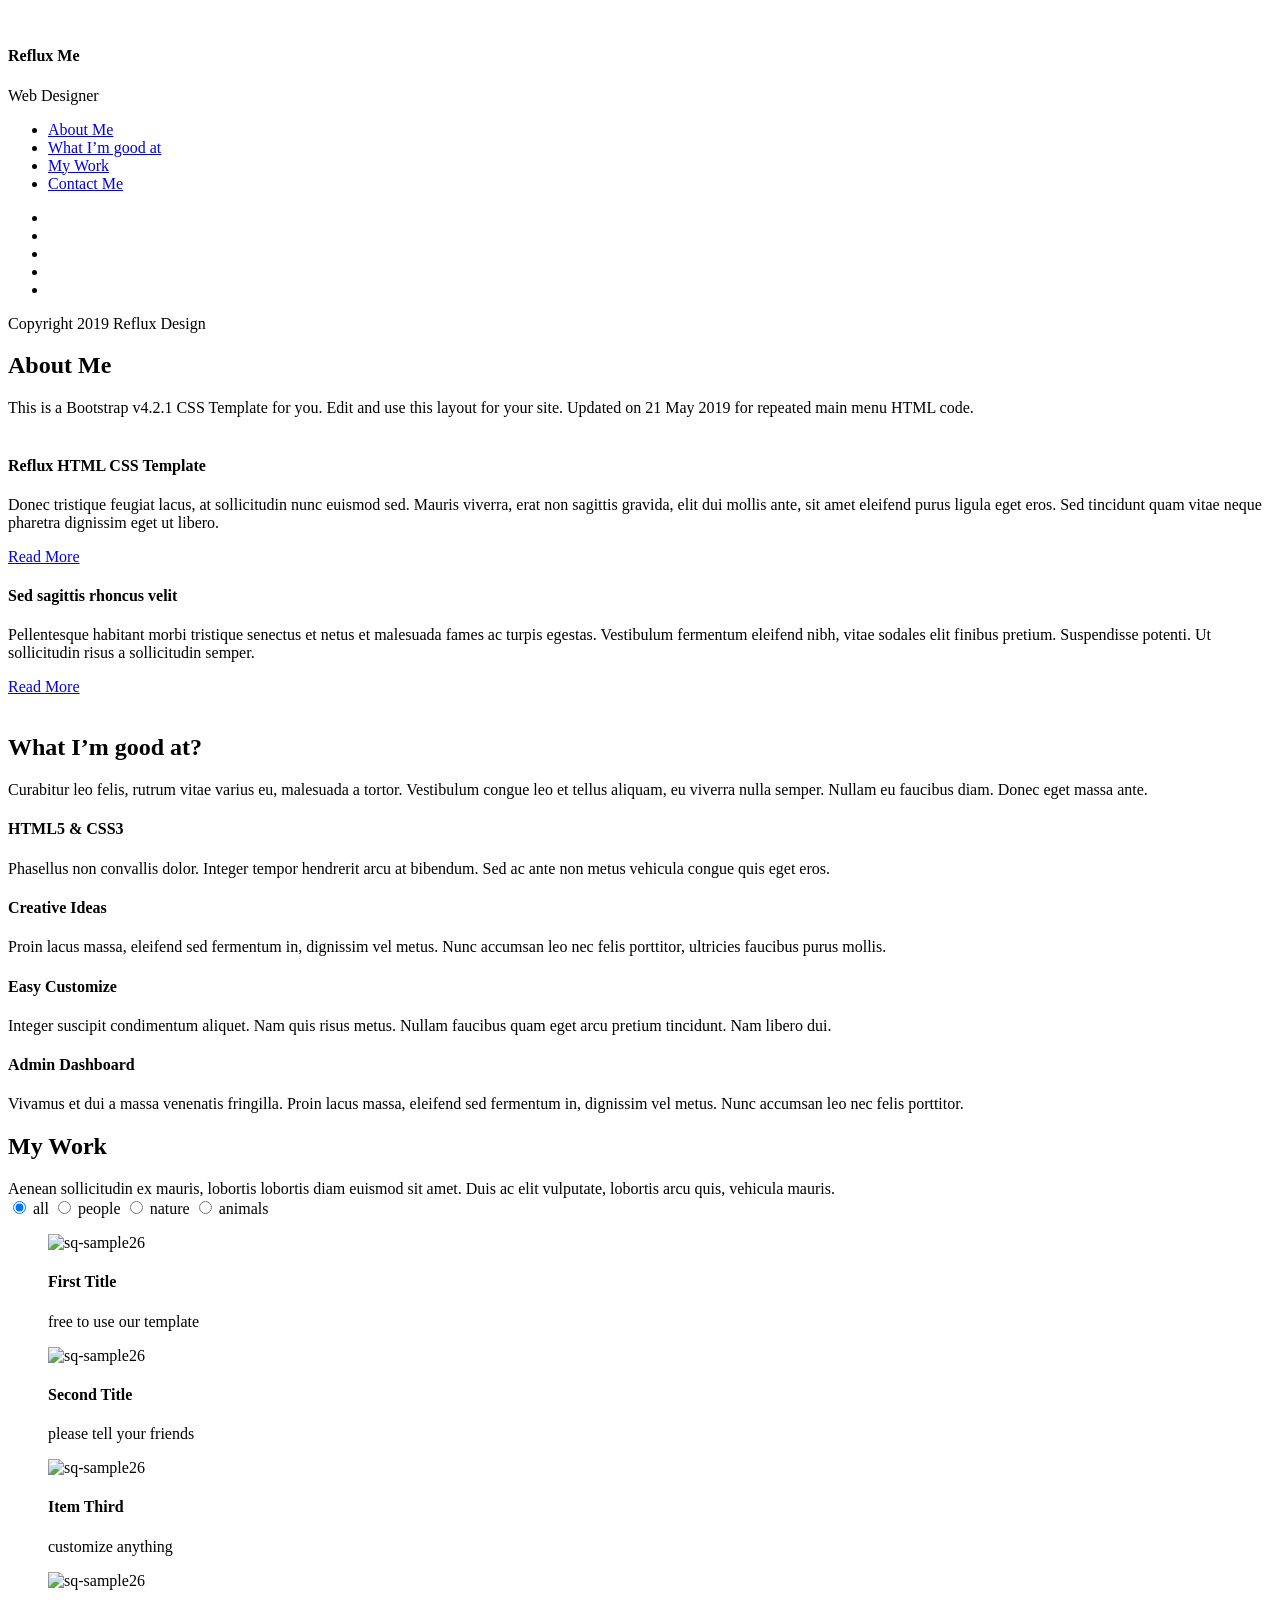
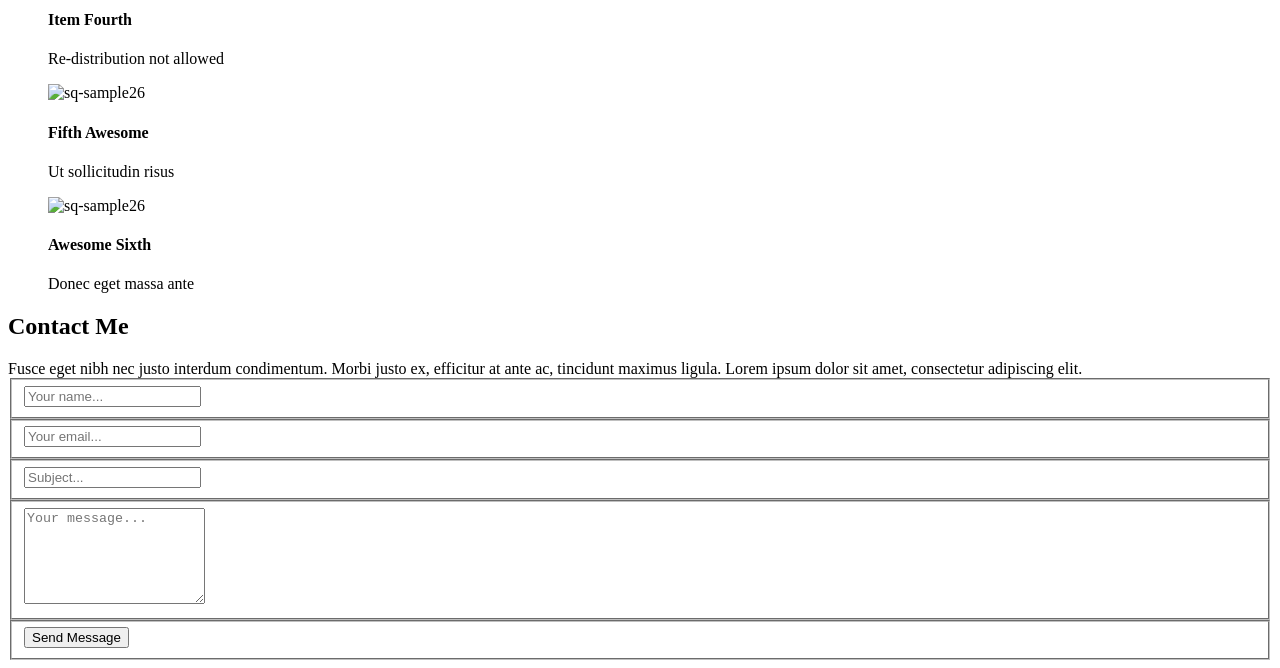
==== index.html @ e4a36dbe "Add files via upload" ====
<!DOCTYPE html>
<html lang="en">
  <head>
    <meta charset="utf-8" />
    <meta
      name="viewport"
      content="width=device-width, initial-scale=1, shrink-to-fit=no"
    />
    <meta name="description" content="" />
    <meta name="author" content="" />
    <link
      href="https://fonts.googleapis.com/css?family=Lato:100,300,400,700,900"
      rel="stylesheet"
    />

    <title>Reflux HTML CSS Template</title>
<!--
Reflux Template
https://templatemo.com/tm-531-reflux
-->
    <!-- Bootstrap core CSS -->
    <link href="vendor/bootstrap/css/bootstrap.min.css" rel="stylesheet" />

    <!-- Additional CSS Files -->
    <link rel="stylesheet" href="assets/css/fontawesome.css" />
    <link rel="stylesheet" href="assets/css/templatemo-style.css" />
    <link rel="stylesheet" href="assets/css/owl.css" />
    <link rel="stylesheet" href="assets/css/lightbox.css" />
  </head>

  <body>
    <div id="page-wraper">
      <!-- Sidebar Menu -->
      <div class="responsive-nav">
        <i class="fa fa-bars" id="menu-toggle"></i>
        <div id="menu" class="menu">
          <i class="fa fa-times" id="menu-close"></i>
          <div class="container">
            <div class="image">
              <a href="#"><img src="assets/images/author-image.jpg" alt="" /></a>
            </div>
            <div class="author-content">
              <h4>Reflux Me</h4>
              <span>Web Designer</span>
            </div>
            <nav class="main-nav" role="navigation">
              <ul class="main-menu">
                <li><a href="#section1">About Me</a></li>
                <li><a href="#section2">What I’m good at</a></li>
                <li><a href="#section3">My Work</a></li>
                <li><a href="#section4">Contact Me</a></li>
              </ul>
            </nav>
            <div class="social-network">
              <ul class="soial-icons">
                <li>
                  <a href="https://fb.com/templatemo"
                    ><i class="fa fa-facebook"></i
                  ></a>
                </li>
                <li>
                  <a href="#"><i class="fa fa-twitter"></i></a>
                </li>
                <li>
                  <a href="#"><i class="fa fa-linkedin"></i></a>
                </li>
                <li>
                  <a href="#"><i class="fa fa-dribbble"></i></a>
                </li>
                <li>
                  <a href="#"><i class="fa fa-rss"></i></a>
                </li>
              </ul>
            </div>
            <div class="copyright-text">
              <p>Copyright 2019 Reflux Design</p>
            </div>
          </div>
        </div>
      </div>

      <section class="section about-me" data-section="section1">
        <div class="container">
          <div class="section-heading">
            <h2>About Me</h2>
            <div class="line-dec"></div>
            <span
              >This is a Bootstrap v4.2.1 CSS Template for you. Edit and use
              this layout for your site. Updated on 21 May 2019 for repeated main menu HTML code.</span
            >
          </div>
          <div class="left-image-post">
            <div class="row">
              <div class="col-md-6">
                <div class="left-image">
                  <img src="assets/images/left-image.jpg" alt="" />
                </div>
              </div>
              <div class="col-md-6">
                <div class="right-text">
                  <h4>Reflux HTML CSS Template</h4>
                  <p>
                    Donec tristique feugiat lacus, at sollicitudin nunc euismod
                    sed. Mauris viverra, erat non sagittis gravida, elit dui
                    mollis ante, sit amet eleifend purus ligula eget eros. Sed
                    tincidunt quam vitae neque pharetra dignissim eget ut
                    libero.
                  </p>
                  <div class="white-button">
                    <a href="#">Read More</a>
                  </div>
                </div>
              </div>
            </div>
          </div>
          <div class="right-image-post">
            <div class="row">
              <div class="col-md-6">
                <div class="left-text">
                  <h4>Sed sagittis rhoncus velit</h4>
                  <p>
                    Pellentesque habitant morbi tristique senectus et netus et
                    malesuada fames ac turpis egestas. Vestibulum fermentum
                    eleifend nibh, vitae sodales elit finibus pretium.
                    Suspendisse potenti. Ut sollicitudin risus a sollicitudin
                    semper.
                  </p>
                  <div class="white-button">
                    <a href="#">Read More</a>
                  </div>
                </div>
              </div>
              <div class="col-md-6">
                <div class="right-image">
                  <img src="assets/images/right-image.jpg" alt="" />
                </div>
              </div>
            </div>
          </div>
        </div>
      </section>

      <section class="section my-services" data-section="section2">
        <div class="container">
          <div class="section-heading">
            <h2>What I’m good at?</h2>
            <div class="line-dec"></div>
            <span
              >Curabitur leo felis, rutrum vitae varius eu, malesuada a tortor.
              Vestibulum congue leo et tellus aliquam, eu viverra nulla semper.
              Nullam eu faucibus diam. Donec eget massa ante.</span
            >
          </div>
          <div class="row">
            <div class="col-md-6">
              <div class="service-item">
                <div class="first-service-icon service-icon"></div>
                <h4>HTML5 &amp; CSS3</h4>
                <p>
                  Phasellus non convallis dolor. Integer tempor hendrerit arcu
                  at bibendum. Sed ac ante non metus vehicula congue quis eget
                  eros.
                </p>
              </div>
            </div>
            <div class="col-md-6">
              <div class="service-item">
                <div class="second-service-icon service-icon"></div>
                <h4>Creative Ideas</h4>
                <p>
                  Proin lacus massa, eleifend sed fermentum in, dignissim vel
                  metus. Nunc accumsan leo nec felis porttitor, ultricies
                  faucibus purus mollis.
                </p>
              </div>
            </div>
            <div class="col-md-6">
              <div class="service-item">
                <div class="third-service-icon service-icon"></div>
                <h4>Easy Customize</h4>
                <p>
                  Integer suscipit condimentum aliquet. Nam quis risus metus.
                  Nullam faucibus quam eget arcu pretium tincidunt. Nam libero
                  dui.
                </p>
              </div>
            </div>
            <div class="col-md-6">
              <div class="service-item">
                <div class="fourth-service-icon service-icon"></div>
                <h4>Admin Dashboard</h4>
                <p>
                  Vivamus et dui a massa venenatis fringilla. Proin lacus massa,
                  eleifend sed fermentum in, dignissim vel metus. Nunc accumsan
                  leo nec felis porttitor.
                </p>
              </div>
            </div>
          </div>
        </div>
      </section>

      <section class="section my-work" data-section="section3">
        <div class="container">
          <div class="section-heading">
            <h2>My Work</h2>
            <div class="line-dec"></div>
            <span
              >Aenean sollicitudin ex mauris, lobortis lobortis diam euismod sit
              amet. Duis ac elit vulputate, lobortis arcu quis, vehicula
              mauris.</span
            >
          </div>
          <div class="row">
            <div class="isotope-wrapper">
              <form class="isotope-toolbar">
                <label
                  ><input
                    type="radio"
                    data-type="*"
                    checked=""
                    name="isotope-filter"
                  />
                  <span>all</span></label
                >
                <label
                  ><input
                    type="radio"
                    data-type="people"
                    name="isotope-filter"
                  />
                  <span>people</span></label
                >
                <label
                  ><input
                    type="radio"
                    data-type="nature"
                    name="isotope-filter"
                  />
                  <span>nature</span></label
                >
                <label
                  ><input
                    type="radio"
                    data-type="animals"
                    name="isotope-filter"
                  />
                  <span>animals</span></label
                >
              </form>
              <div class="isotope-box">
                <div class="isotope-item" data-type="nature">
                  <figure class="snip1321">
                    <img
                      src="assets/images/portfolio-01.jpg"
                      alt="sq-sample26"
                    />
                    <figcaption>
                      <a
                        href="assets/images/portfolio-01.jpg"
                        data-lightbox="image-1"
                        data-title="Caption"
                        ><i class="fa fa-search"></i
                      ></a>
                      <h4>First Title</h4>
                      <span>free to use our template</span>
                    </figcaption>
                  </figure>
                </div>

                <div class="isotope-item" data-type="people">
                  <figure class="snip1321">
                    <img
                      src="assets/images/portfolio-02.jpg"
                      alt="sq-sample26"
                    />
                    <figcaption>
                      <a
                        href="assets/images/portfolio-02.jpg"
                        data-lightbox="image-1"
                        data-title="Caption"
                        ><i class="fa fa-search"></i
                      ></a>
                      <h4>Second Title</h4>
                      <span>please tell your friends</span>
                    </figcaption>
                  </figure>
                </div>

                <div class="isotope-item" data-type="animals">
                  <figure class="snip1321">
                    <img
                      src="assets/images/portfolio-03.jpg"
                      alt="sq-sample26"
                    />
                    <figcaption>
                      <a
                        href="assets/images/portfolio-03.jpg"
                        data-lightbox="image-1"
                        data-title="Caption"
                        ><i class="fa fa-search"></i
                      ></a>
                      <h4>Item Third</h4>
                      <span>customize anything</span>
                    </figcaption>
                  </figure>
                </div>

                <div class="isotope-item" data-type="people">
                  <figure class="snip1321">
                    <img
                      src="assets/images/portfolio-04.jpg"
                      alt="sq-sample26"
                    />
                    <figcaption>
                      <a
                        href="assets/images/portfolio-04.jpg"
                        data-lightbox="image-1"
                        data-title="Caption"
                        ><i class="fa fa-search"></i
                      ></a>
                      <h4>Item Fourth</h4>
                      <span>Re-distribution not allowed</span>
                    </figcaption>
                  </figure>
                </div>

                <div class="isotope-item" data-type="nature">
                  <figure class="snip1321">
                    <img
                      src="assets/images/portfolio-05.jpg"
                      alt="sq-sample26"
                    />
                    <figcaption>
                      <a
                        href="assets/images/portfolio-05.jpg"
                        data-lightbox="image-1"
                        data-title="Caption"
                        ><i class="fa fa-search"></i
                      ></a>
                      <h4>Fifth Awesome</h4>
                      <span>Ut sollicitudin risus</span>
                    </figcaption>
                  </figure>
                </div>

                <div class="isotope-item" data-type="animals">
                  <figure class="snip1321">
                    <img
                      src="assets/images/portfolio-06.jpg"
                      alt="sq-sample26"
                    />
                    <figcaption>
                      <a
                        href="assets/images/portfolio-06.jpg"
                        data-lightbox="image-1"
                        data-title="Caption"
                        ><i class="fa fa-search"></i
                      ></a>
                      <h4>Awesome Sixth</h4>
                      <span>Donec eget massa ante</span>
                    </figcaption>
                  </figure>
                </div>
              </div>
            </div>
          </div>
        </div>
      </section>

      <section class="section contact-me" data-section="section4">
        <div class="container">
          <div class="section-heading">
            <h2>Contact Me</h2>
            <div class="line-dec"></div>
            <span
              >Fusce eget nibh nec justo interdum condimentum. Morbi justo ex,
              efficitur at ante ac, tincidunt maximus ligula. Lorem ipsum dolor
              sit amet, consectetur adipiscing elit.</span
            >
          </div>
          <div class="row">
            <div class="right-content">
              <div class="container">
                <form id="contact" action="" method="post">
                  <div class="row">
                    <div class="col-md-6">
                      <fieldset>
                        <input
                          name="name"
                          type="text"
                          class="form-control"
                          id="name"
                          placeholder="Your name..."
                          required=""
                        />
                      </fieldset>
                    </div>
                    <div class="col-md-6">
                      <fieldset>
                        <input
                          name="email"
                          type="text"
                          class="form-control"
                          id="email"
                          placeholder="Your email..."
                          required=""
                        />
                      </fieldset>
                    </div>
                    <div class="col-md-12">
                      <fieldset>
                        <input
                          name="subject"
                          type="text"
                          class="form-control"
                          id="subject"
                          placeholder="Subject..."
                          required=""
                        />
                      </fieldset>
                    </div>
                    <div class="col-md-12">
                      <fieldset>
                        <textarea
                          name="message"
                          rows="6"
                          class="form-control"
                          id="message"
                          placeholder="Your message..."
                          required=""
                        ></textarea>
                      </fieldset>
                    </div>
                    <div class="col-md-12">
                      <fieldset>
                        <button type="submit" id="form-submit" class="button">
                          Send Message
                        </button>
                      </fieldset>
                    </div>
                  </div>
                </form>
              </div>
            </div>
          </div>
        </div>
      </section>
    </div>

    <!-- Scripts -->
    <!-- Bootstrap core JavaScript -->
    <script src="vendor/jquery/jquery.min.js"></script>
    <script src="vendor/bootstrap/js/bootstrap.bundle.min.js"></script>

    <script src="assets/js/isotope.min.js"></script>
    <script src="assets/js/owl-carousel.js"></script>
    <script src="assets/js/lightbox.js"></script>
    <script src="assets/js/custom.js"></script>
    <script>
      //according to loftblog tut
      $(".main-menu li:first").addClass("active");

      var showSection = function showSection(section, isAnimate) {
        var direction = section.replace(/#/, ""),
          reqSection = $(".section").filter(
            '[data-section="' + direction + '"]'
          ),
          reqSectionPos = reqSection.offset().top - 0;

        if (isAnimate) {
          $("body, html").animate(
            {
              scrollTop: reqSectionPos
            },
            800
          );
        } else {
          $("body, html").scrollTop(reqSectionPos);
        }
      };

      var checkSection = function checkSection() {
        $(".section").each(function() {
          var $this = $(this),
            topEdge = $this.offset().top - 80,
            bottomEdge = topEdge + $this.height(),
            wScroll = $(window).scrollTop();
          if (topEdge < wScroll && bottomEdge > wScroll) {
            var currentId = $this.data("section"),
              reqLink = $("a").filter("[href*=\\#" + currentId + "]");
            reqLink
              .closest("li")
              .addClass("active")
              .siblings()
              .removeClass("active");
          }
        });
      };

      $(".main-menu").on("click", "a", function(e) {
        e.preventDefault();
        showSection($(this).attr("href"), true);
      });

      $(window).scroll(function() {
        checkSection();
      });
    </script>
  </body>
</html>
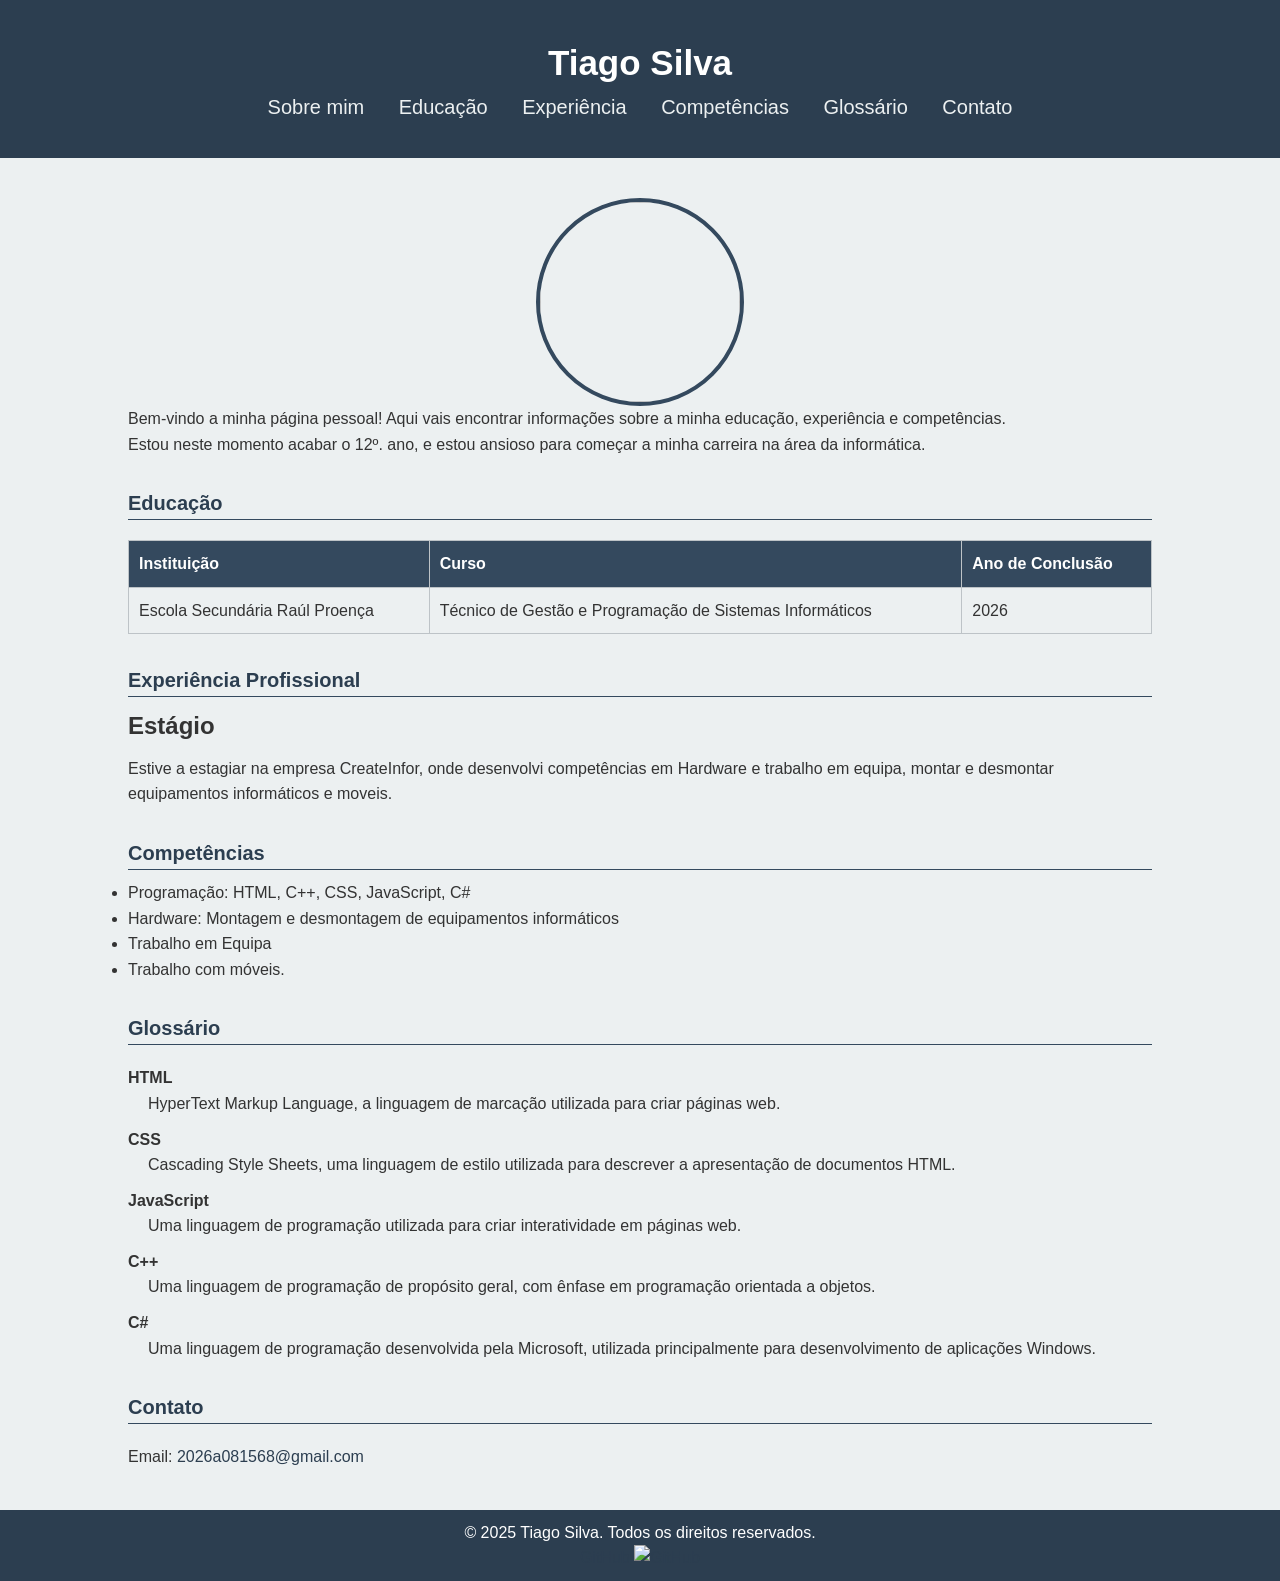
==== commit 8bebbe76: "Currículo vitae" ====
--- a/index.html
+++ b/index.html
@@ -1,511 +1,103 @@
 <!DOCTYPE html>
 <html lang="en">
-  <head>
-    <meta charset="utf-8" />
-    <meta
-      name="viewport"
-      content="width=device-width, initial-scale=1, shrink-to-fit=no"
-    />
-    <meta name="description" content="" />
-    <meta name="author" content="" />
-    <link
-      href="https://fonts.googleapis.com/css?family=Lato:100,300,400,700,900"
-      rel="stylesheet"
-    />
 
-    <title>Reflux HTML CSS Template</title>
-<!--
-Reflux Template
-https://templatemo.com/tm-531-reflux
--->
-    <!-- Bootstrap core CSS -->
-    <link href="vendor/bootstrap/css/bootstrap.min.css" rel="stylesheet" />
+<head>
+    <meta charset="UTF-8">
+    <meta name="viewport" content="width=, initial-scale=1.0">
+    <link rel="stylesheet" href="css/style.css">
+    <title>Document</title>
+</head>
 
-    <!-- Additional CSS Files -->
-    <link rel="stylesheet" href="assets/css/fontawesome.css" />
-    <link rel="stylesheet" href="assets/css/templatemo-style.css" />
-    <link rel="stylesheet" href="assets/css/owl.css" />
-    <link rel="stylesheet" href="assets/css/lightbox.css" />
-  </head>
+<body>
+    <header>
+        <h1>Tiago Silva</h1>
+        <nav>
+            <ul>
+                <li> <a href="#sobre">Sobre mim</a></li>
+                <li> <a href="#educacao">Educação</a></li>
+                <li> <a href="#experiencia">Experiência</a></li>
+                <li> <a href="#competencias">Competências</a></li>
+                <li> <a href="#glossario">Glossário</a></li>
+                <li> <a href="#contato">Contato</a></li>
+            </ul>
+        </nav>
+    </header>
+    <main>
+        <div id="Sobre">
+            <img src="/M4/F1/images/IMG_20230710_163203_961.jpg" alt="">
+            <p>Bem-vindo a minha página pessoal! Aqui vais encontrar informações sobre a minha educação, experiência e
+                competências.
+                <br> Estou neste momento acabar o 12º. ano, e estou ansioso para começar a minha carreira na área da
+                informática.
+            </p>
+        </div>
+        <div id="educacao">
+            <h2>Educação</h2>
+            <table>
+                <thead>
+                    <tr>
+                        <th>Instituição</th>
+                        <th>Curso</th>
+                        <th>Ano de Conclusão</th>
+                    </tr>
+                </thead>
+                <tbody>
+                    <tr>
+                        <td>Escola Secundária Raúl Proença</td>
+                        <td>Técnico de Gestão e Programação de Sistemas Informáticos</td>
+                        <td>2026</td>
+                    </tr>
+                </tbody>
+            </table>
+        </div>
+        <div id="experiencia">
+            <h2>Experiência Profissional</h2>
+            <h3>Estágio</h3>
+            <p>Estive a estagiar na empresa CreateInfor, onde desenvolvi competências em Hardware e trabalho em equipa,
+                montar e desmontar equipamentos informáticos e moveis.</p>
+        </div>
+        <div id="competencias">
+            <h2>Competências</h2>
+            <ul>
+                <li>Programação: HTML, C++, CSS, JavaScript, C#</li>
+                <li>Hardware: Montagem e desmontagem de equipamentos informáticos</li>
+                <li>Trabalho em Equipa</li>
+                <li>Trabalho com móveis.</li>
+            </ul>
+        </div>
+        <div id="glossario">
+            <h2>Glossário</h2>
+            <dl>
+                <dt>HTML</dt>
+                <dd>HyperText Markup Language, a linguagem de marcação utilizada para criar páginas web.</dd>
+                <dt>CSS</dt>
+                <dd>Cascading Style Sheets, uma linguagem de estilo utilizada para descrever a apresentação de
+                    documentos HTML.</dd>
+                <dt>JavaScript</dt>
+                <dd>Uma linguagem de programação utilizada para criar interatividade em páginas web.</dd>
+                <dt>C++</dt>
+                <dd>Uma linguagem de programação de propósito geral, com ênfase em programação orientada a objetos.</dd>
+                <dt>C#</dt>
+                <dd>Uma linguagem de programação desenvolvida pela Microsoft, utilizada principalmente para
+                    desenvolvimento de aplicações Windows.</dd>
+            </dl>
+        </div>
+        <div id="contato">
+            <h2>Contato</h2>
+            <address>
+                Email: <a href="mailto:2026a081568@gmail.com">2026a081568@gmail.com</a><br>
+            </address>
+        </div>
+    </main>
+    <footer>
+        <p>&copy; 2025 Tiago Silva. Todos os direitos reservados.</p>
+        <div>
+            <a href="https://github.com/TiagoSilva" target="_blank">GitHub
+                <img src="https://img.shields.io/badge/-GitHub-black?style=flat-square&logo=github" alt="GitHub" />
+            </a>
 
-  <body>
-    <div id="page-wraper">
-      <!-- Sidebar Menu -->
-      <div class="responsive-nav">
-        <i class="fa fa-bars" id="menu-toggle"></i>
-        <div id="menu" class="menu">
-          <i class="fa fa-times" id="menu-close"></i>
-          <div class="container">
-            <div class="image">
-              <a href="#"><img src="assets/images/author-image.jpg" alt="" /></a>
-            </div>
-            <div class="author-content">
-              <h4>Reflux Me</h4>
-              <span>Web Designer</span>
-            </div>
-            <nav class="main-nav" role="navigation">
-              <ul class="main-menu">
-                <li><a href="#section1">About Me</a></li>
-                <li><a href="#section2">What I’m good at</a></li>
-                <li><a href="#section3">My Work</a></li>
-                <li><a href="#section4">Contact Me</a></li>
-              </ul>
-            </nav>
-            <div class="social-network">
-              <ul class="soial-icons">
-                <li>
-                  <a href="https://fb.com/templatemo"
-                    ><i class="fa fa-facebook"></i
-                  ></a>
-                </li>
-                <li>
-                  <a href="#"><i class="fa fa-twitter"></i></a>
-                </li>
-                <li>
-                  <a href="#"><i class="fa fa-linkedin"></i></a>
-                </li>
-                <li>
-                  <a href="#"><i class="fa fa-dribbble"></i></a>
-                </li>
-                <li>
-                  <a href="#"><i class="fa fa-rss"></i></a>
-                </li>
-              </ul>
-            </div>
-            <div class="copyright-text">
-              <p>Copyright 2019 Reflux Design</p>
-            </div>
-          </div>
         </div>
-      </div>
+    </footer>
+</body>
 
-      <section class="section about-me" data-section="section1">
-        <div class="container">
-          <div class="section-heading">
-            <h2>About Me</h2>
-            <div class="line-dec"></div>
-            <span
-              >This is a Bootstrap v4.2.1 CSS Template for you. Edit and use
-              this layout for your site. Updated on 21 May 2019 for repeated main menu HTML code.</span
-            >
-          </div>
-          <div class="left-image-post">
-            <div class="row">
-              <div class="col-md-6">
-                <div class="left-image">
-                  <img src="assets/images/left-image.jpg" alt="" />
-                </div>
-              </div>
-              <div class="col-md-6">
-                <div class="right-text">
-                  <h4>Reflux HTML CSS Template</h4>
-                  <p>
-                    Donec tristique feugiat lacus, at sollicitudin nunc euismod
-                    sed. Mauris viverra, erat non sagittis gravida, elit dui
-                    mollis ante, sit amet eleifend purus ligula eget eros. Sed
-                    tincidunt quam vitae neque pharetra dignissim eget ut
-                    libero.
-                  </p>
-                  <div class="white-button">
-                    <a href="#">Read More</a>
-                  </div>
-                </div>
-              </div>
-            </div>
-          </div>
-          <div class="right-image-post">
-            <div class="row">
-              <div class="col-md-6">
-                <div class="left-text">
-                  <h4>Sed sagittis rhoncus velit</h4>
-                  <p>
-                    Pellentesque habitant morbi tristique senectus et netus et
-                    malesuada fames ac turpis egestas. Vestibulum fermentum
-                    eleifend nibh, vitae sodales elit finibus pretium.
-                    Suspendisse potenti. Ut sollicitudin risus a sollicitudin
-                    semper.
-                  </p>
-                  <div class="white-button">
-                    <a href="#">Read More</a>
-                  </div>
-                </div>
-              </div>
-              <div class="col-md-6">
-                <div class="right-image">
-                  <img src="assets/images/right-image.jpg" alt="" />
-                </div>
-              </div>
-            </div>
-          </div>
-        </div>
-      </section>
-
-      <section class="section my-services" data-section="section2">
-        <div class="container">
-          <div class="section-heading">
-            <h2>What I’m good at?</h2>
-            <div class="line-dec"></div>
-            <span
-              >Curabitur leo felis, rutrum vitae varius eu, malesuada a tortor.
-              Vestibulum congue leo et tellus aliquam, eu viverra nulla semper.
-              Nullam eu faucibus diam. Donec eget massa ante.</span
-            >
-          </div>
-          <div class="row">
-            <div class="col-md-6">
-              <div class="service-item">
-                <div class="first-service-icon service-icon"></div>
-                <h4>HTML5 &amp; CSS3</h4>
-                <p>
-                  Phasellus non convallis dolor. Integer tempor hendrerit arcu
-                  at bibendum. Sed ac ante non metus vehicula congue quis eget
-                  eros.
-                </p>
-              </div>
-            </div>
-            <div class="col-md-6">
-              <div class="service-item">
-                <div class="second-service-icon service-icon"></div>
-                <h4>Creative Ideas</h4>
-                <p>
-                  Proin lacus massa, eleifend sed fermentum in, dignissim vel
-                  metus. Nunc accumsan leo nec felis porttitor, ultricies
-                  faucibus purus mollis.
-                </p>
-              </div>
-            </div>
-            <div class="col-md-6">
-              <div class="service-item">
-                <div class="third-service-icon service-icon"></div>
-                <h4>Easy Customize</h4>
-                <p>
-                  Integer suscipit condimentum aliquet. Nam quis risus metus.
-                  Nullam faucibus quam eget arcu pretium tincidunt. Nam libero
-                  dui.
-                </p>
-              </div>
-            </div>
-            <div class="col-md-6">
-              <div class="service-item">
-                <div class="fourth-service-icon service-icon"></div>
-                <h4>Admin Dashboard</h4>
-                <p>
-                  Vivamus et dui a massa venenatis fringilla. Proin lacus massa,
-                  eleifend sed fermentum in, dignissim vel metus. Nunc accumsan
-                  leo nec felis porttitor.
-                </p>
-              </div>
-            </div>
-          </div>
-        </div>
-      </section>
-
-      <section class="section my-work" data-section="section3">
-        <div class="container">
-          <div class="section-heading">
-            <h2>My Work</h2>
-            <div class="line-dec"></div>
-            <span
-              >Aenean sollicitudin ex mauris, lobortis lobortis diam euismod sit
-              amet. Duis ac elit vulputate, lobortis arcu quis, vehicula
-              mauris.</span
-            >
-          </div>
-          <div class="row">
-            <div class="isotope-wrapper">
-              <form class="isotope-toolbar">
-                <label
-                  ><input
-                    type="radio"
-                    data-type="*"
-                    checked=""
-                    name="isotope-filter"
-                  />
-                  <span>all</span></label
-                >
-                <label
-                  ><input
-                    type="radio"
-                    data-type="people"
-                    name="isotope-filter"
-                  />
-                  <span>people</span></label
-                >
-                <label
-                  ><input
-                    type="radio"
-                    data-type="nature"
-                    name="isotope-filter"
-                  />
-                  <span>nature</span></label
-                >
-                <label
-                  ><input
-                    type="radio"
-                    data-type="animals"
-                    name="isotope-filter"
-                  />
-                  <span>animals</span></label
-                >
-              </form>
-              <div class="isotope-box">
-                <div class="isotope-item" data-type="nature">
-                  <figure class="snip1321">
-                    <img
-                      src="assets/images/portfolio-01.jpg"
-                      alt="sq-sample26"
-                    />
-                    <figcaption>
-                      <a
-                        href="assets/images/portfolio-01.jpg"
-                        data-lightbox="image-1"
-                        data-title="Caption"
-                        ><i class="fa fa-search"></i
-                      ></a>
-                      <h4>First Title</h4>
-                      <span>free to use our template</span>
-                    </figcaption>
-                  </figure>
-                </div>
-
-                <div class="isotope-item" data-type="people">
-                  <figure class="snip1321">
-                    <img
-                      src="assets/images/portfolio-02.jpg"
-                      alt="sq-sample26"
-                    />
-                    <figcaption>
-                      <a
-                        href="assets/images/portfolio-02.jpg"
-                        data-lightbox="image-1"
-                        data-title="Caption"
-                        ><i class="fa fa-search"></i
-                      ></a>
-                      <h4>Second Title</h4>
-                      <span>please tell your friends</span>
-                    </figcaption>
-                  </figure>
-                </div>
-
-                <div class="isotope-item" data-type="animals">
-                  <figure class="snip1321">
-                    <img
-                      src="assets/images/portfolio-03.jpg"
-                      alt="sq-sample26"
-                    />
-                    <figcaption>
-                      <a
-                        href="assets/images/portfolio-03.jpg"
-                        data-lightbox="image-1"
-                        data-title="Caption"
-                        ><i class="fa fa-search"></i
-                      ></a>
-                      <h4>Item Third</h4>
-                      <span>customize anything</span>
-                    </figcaption>
-                  </figure>
-                </div>
-
-                <div class="isotope-item" data-type="people">
-                  <figure class="snip1321">
-                    <img
-                      src="assets/images/portfolio-04.jpg"
-                      alt="sq-sample26"
-                    />
-                    <figcaption>
-                      <a
-                        href="assets/images/portfolio-04.jpg"
-                        data-lightbox="image-1"
-                        data-title="Caption"
-                        ><i class="fa fa-search"></i
-                      ></a>
-                      <h4>Item Fourth</h4>
-                      <span>Re-distribution not allowed</span>
-                    </figcaption>
-                  </figure>
-                </div>
-
-                <div class="isotope-item" data-type="nature">
-                  <figure class="snip1321">
-                    <img
-                      src="assets/images/portfolio-05.jpg"
-                      alt="sq-sample26"
-                    />
-                    <figcaption>
-                      <a
-                        href="assets/images/portfolio-05.jpg"
-                        data-lightbox="image-1"
-                        data-title="Caption"
-                        ><i class="fa fa-search"></i
-                      ></a>
-                      <h4>Fifth Awesome</h4>
-                      <span>Ut sollicitudin risus</span>
-                    </figcaption>
-                  </figure>
-                </div>
-
-                <div class="isotope-item" data-type="animals">
-                  <figure class="snip1321">
-                    <img
-                      src="assets/images/portfolio-06.jpg"
-                      alt="sq-sample26"
-                    />
-                    <figcaption>
-                      <a
-                        href="assets/images/portfolio-06.jpg"
-                        data-lightbox="image-1"
-                        data-title="Caption"
-                        ><i class="fa fa-search"></i
-                      ></a>
-                      <h4>Awesome Sixth</h4>
-                      <span>Donec eget massa ante</span>
-                    </figcaption>
-                  </figure>
-                </div>
-              </div>
-            </div>
-          </div>
-        </div>
-      </section>
-
-      <section class="section contact-me" data-section="section4">
-        <div class="container">
-          <div class="section-heading">
-            <h2>Contact Me</h2>
-            <div class="line-dec"></div>
-            <span
-              >Fusce eget nibh nec justo interdum condimentum. Morbi justo ex,
-              efficitur at ante ac, tincidunt maximus ligula. Lorem ipsum dolor
-              sit amet, consectetur adipiscing elit.</span
-            >
-          </div>
-          <div class="row">
-            <div class="right-content">
-              <div class="container">
-                <form id="contact" action="" method="post">
-                  <div class="row">
-                    <div class="col-md-6">
-                      <fieldset>
-                        <input
-                          name="name"
-                          type="text"
-                          class="form-control"
-                          id="name"
-                          placeholder="Your name..."
-                          required=""
-                        />
-                      </fieldset>
-                    </div>
-                    <div class="col-md-6">
-                      <fieldset>
-                        <input
-                          name="email"
-                          type="text"
-                          class="form-control"
-                          id="email"
-                          placeholder="Your email..."
-                          required=""
-                        />
-                      </fieldset>
-                    </div>
-                    <div class="col-md-12">
-                      <fieldset>
-                        <input
-                          name="subject"
-                          type="text"
-                          class="form-control"
-                          id="subject"
-                          placeholder="Subject..."
-                          required=""
-                        />
-                      </fieldset>
-                    </div>
-                    <div class="col-md-12">
-                      <fieldset>
-                        <textarea
-                          name="message"
-                          rows="6"
-                          class="form-control"
-                          id="message"
-                          placeholder="Your message..."
-                          required=""
-                        ></textarea>
-                      </fieldset>
-                    </div>
-                    <div class="col-md-12">
-                      <fieldset>
-                        <button type="submit" id="form-submit" class="button">
-                          Send Message
-                        </button>
-                      </fieldset>
-                    </div>
-                  </div>
-                </form>
-              </div>
-            </div>
-          </div>
-        </div>
-      </section>
-    </div>
-
-    <!-- Scripts -->
-    <!-- Bootstrap core JavaScript -->
-    <script src="vendor/jquery/jquery.min.js"></script>
-    <script src="vendor/bootstrap/js/bootstrap.bundle.min.js"></script>
-
-    <script src="assets/js/isotope.min.js"></script>
-    <script src="assets/js/owl-carousel.js"></script>
-    <script src="assets/js/lightbox.js"></script>
-    <script src="assets/js/custom.js"></script>
-    <script>
-      //according to loftblog tut
-      $(".main-menu li:first").addClass("active");
-
-      var showSection = function showSection(section, isAnimate) {
-        var direction = section.replace(/#/, ""),
-          reqSection = $(".section").filter(
-            '[data-section="' + direction + '"]'
-          ),
-          reqSectionPos = reqSection.offset().top - 0;
-
-        if (isAnimate) {
-          $("body, html").animate(
-            {
-              scrollTop: reqSectionPos
-            },
-            800
-          );
-        } else {
-          $("body, html").scrollTop(reqSectionPos);
-        }
-      };
-
-      var checkSection = function checkSection() {
-        $(".section").each(function() {
-          var $this = $(this),
-            topEdge = $this.offset().top - 80,
-            bottomEdge = topEdge + $this.height(),
-            wScroll = $(window).scrollTop();
-          if (topEdge < wScroll && bottomEdge > wScroll) {
-            var currentId = $this.data("section"),
-              reqLink = $("a").filter("[href*=\\#" + currentId + "]");
-            reqLink
-              .closest("li")
-              .addClass("active")
-              .siblings()
-              .removeClass("active");
-          }
-        });
-      };
-
-      $(".main-menu").on("click", "a", function(e) {
-        e.preventDefault();
-        showSection($(this).attr("href"), true);
-      });
-
-      $(window).scroll(function() {
-        checkSection();
-      });
-    </script>
-  </body>
-</html>
+</html>
--- a/css/style.css
+++ b/css/style.css
@@ -0,0 +1,196 @@
+/*global styles */
+body {
+    font-family: Arial, sans-serif;
+    /* Fonte padrão */
+    line-height: 1.6;
+    /* Espaçamento entre linhas */
+    background-color: #ECF0F1;
+    /* Cor de fundo da página */
+    color: #333;
+    /* Cor do texto */
+}
+
+* {
+    margin: 0px;
+    padding: 0px;
+}
+
+/* Estilo Cabeçalho */
+header {
+    background-color: #2C3E50;
+    /* Cor de fundo do cabeçalho */
+    color: #fff;
+    /* Cor do texto */
+    text-align: center;
+    padding: 35px;
+}
+
+header nav ul li {
+    list-style-type: none;
+    /* Remove os marcadores da lista */
+    display: inline;
+    /* Exibe os itens da lista em linha */
+    padding: 0 15px;
+    /* Espaçamento entre os itens */
+    font-size: 20px;
+    /* Tamanho da fonte */
+}
+
+header a {
+    color: #ECF0F1;
+    /* Cor dos links */
+    text-decoration: none;
+    /* Remove o sublinhado dos links */
+}
+
+header a:hover {
+    color: #3498DB;
+    /* Cor dos links ao passar o mouse */
+}
+
+h1 {
+    font-size: 35px;
+    /* Tamanho da fonte */
+}
+
+header nav ul {
+    list-style-type: none;
+    /* Remove os marcadores da lista */
+    padding: 0;
+}
+
+/*Estilo Imagem*/
+#Sobre img {
+    width: 200px;
+    /* Largura máxima da imagem */
+    height: 200px;
+    border-radius: 50%;
+    /* Torna a imagem circular */
+    margin: 0px auto;
+    /* Centraliza a imagem horizontalmente */
+    display: block;
+    /*centra a imagem*/
+    object-fit: cover;
+    object-position: top center;
+    border: solid 4px #34495E;
+}
+
+/* Estilo Seção Principal */
+main {
+    padding: 40px 10%;
+    /* Espaçamento interno */
+}
+
+main h2 {
+    border-bottom: solid 1px #34495E;
+    /* Espaçamento abaixo do título */
+    padding-top: 30px;
+}
+
+section {
+    margin-bottom: 40px;
+    /* Espaçamento entre as seções */
+}
+
+h2 {
+    margin-bottom: 10px;
+    /* Remove a margem superior */
+    font-size: 20px;
+    /* Tamanho da fonte */
+    color: #2C3E50;
+    /* Cor do título */
+}
+
+h3 {
+    margin-bottom: 10px;
+    /* Remove a margem superior */
+    font-size: 24px;
+    /* Tamanho da fonte */
+}
+
+/* Estilos para a tabela de dados */
+table {
+    width: 100%;
+    /* Largura total da tabela */
+    border-collapse: collapse;
+    /* Remove espaços entre as bordas das células */
+    margin-top: 20px;
+}
+
+table,
+th,
+td {
+    border: 1px solid #BDC3C7;
+    /* Borda da tabela, cabeçalho e células */
+}
+
+th,
+td {
+    padding: 10px;
+    /* Espaçamento interno das células */
+    text-align: left;
+    /* Alinhamento do texto à esquerda */
+}
+
+th {
+    background-color: #34495E;
+    /* Cor de fundo do cabeçalho da tabela */
+    color: #fff;
+    /* Cor do texto do cabeçalho */
+}
+
+tdbody tr:hover {
+    background-color: #D5D8DC;
+    /* Cor de fundo ao passar o mouse sobre a linha */
+}
+
+/* Estilo Glossário */
+
+dl {
+    width: 100%;
+    /* Largura total do glossário */
+    margin-top: 20px;
+}
+
+dt {
+    font-weight: bold;
+    margin-top: 10px;
+}
+
+dd {
+    margin-left: 20px;
+}
+
+/* Estilo Contacto */
+
+address {
+    font-style: normal;
+    /* Estilo normal para o texto do endereço */
+    margin-top: 20px;
+}
+
+a {
+    color: #2C3E50;
+    text-decoration: none;
+}
+
+a:hover {
+    text-decoration: underline;
+}
+
+/* Estilo Rodapé */
+footer {
+    background-color: #2C3E50;
+    /* Cor de fundo do rodapé */
+    color: #fff;
+    /* Cor do texto */
+    text-align: center;
+    /* Alinhamento do texto */
+    padding: 10px 0;
+    /* Espaçamento interno */
+}
+
+footer p {
+    margin: 0;
+    /* Remove a margem padrão */
+}
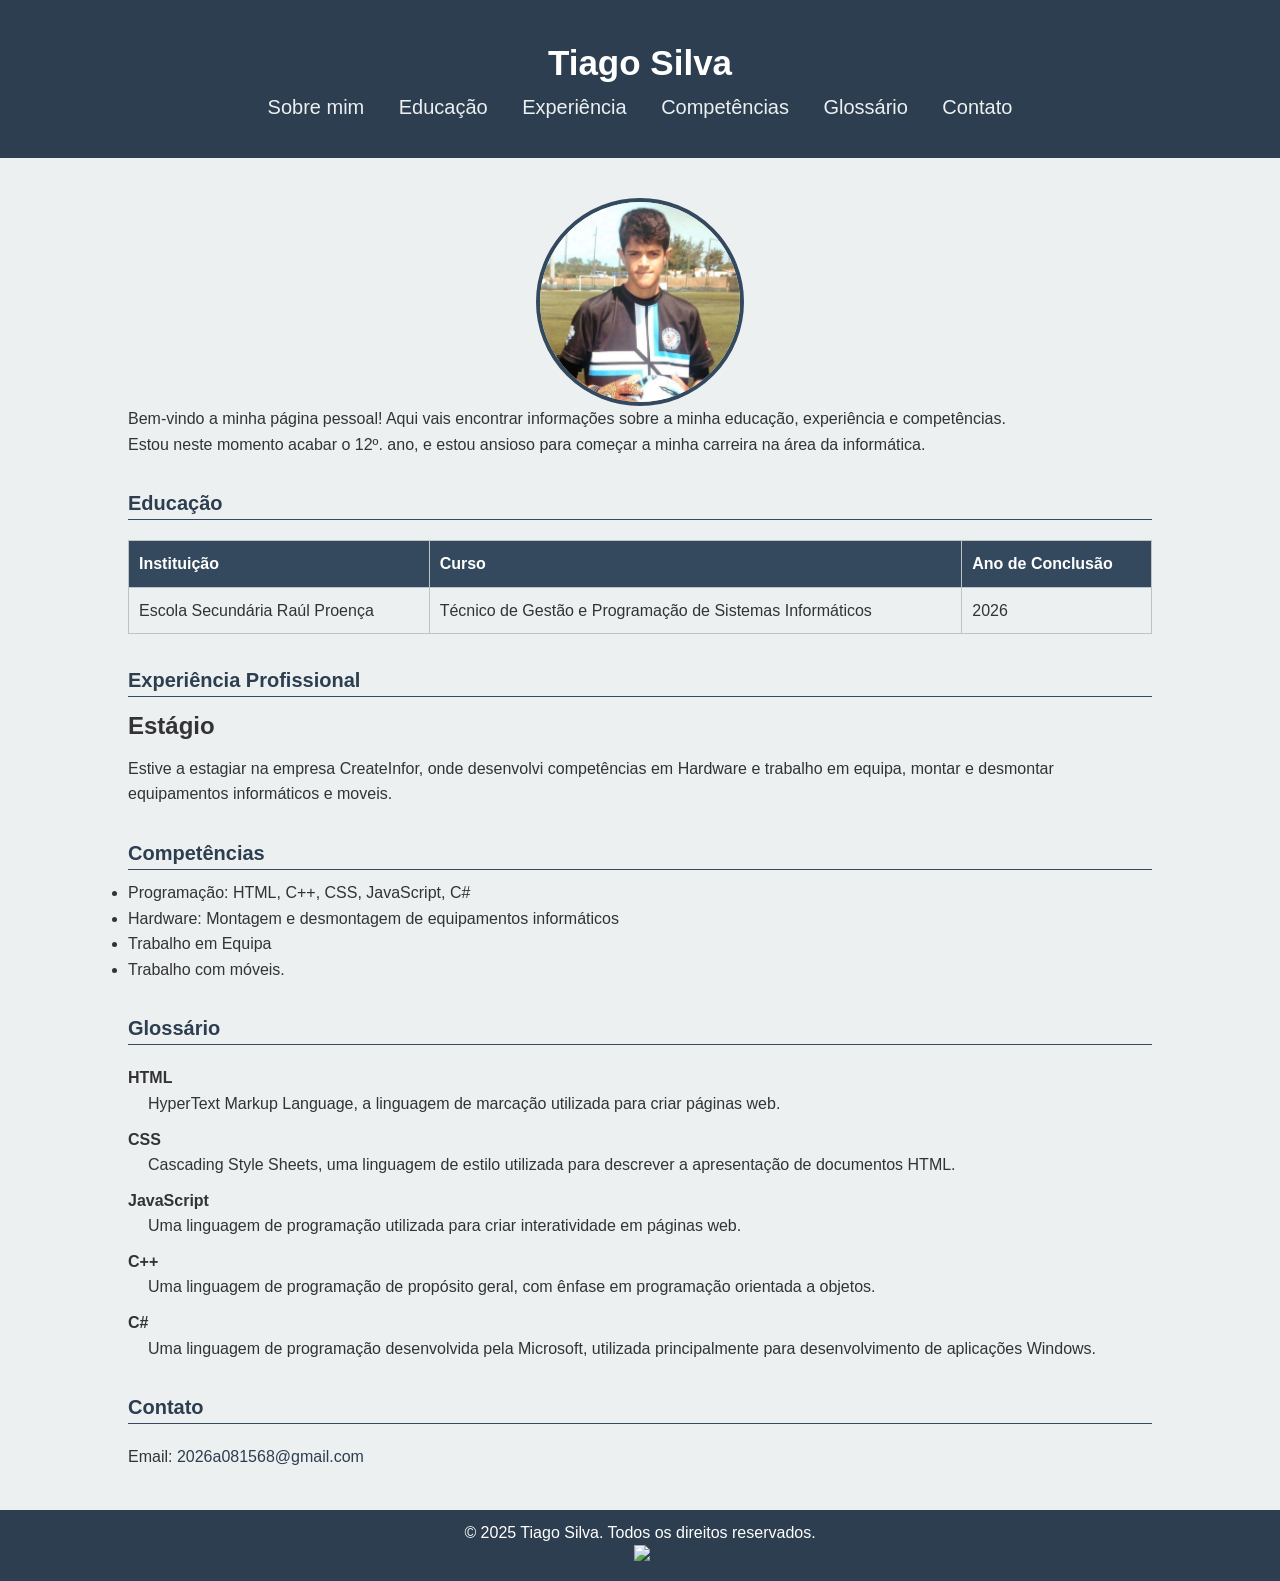
==== commit 6cdbf19f: "Correção da imagem" ====
--- a/index.html
+++ b/index.html
@@ -24,7 +24,7 @@
     </header>
     <main>
         <div id="Sobre">
-            <img src="/M4/F1/images/IMG_20230710_163203_961.jpg" alt="">
+            <img src="/images/IMG_20230710_163203_961.jpg" alt="">
             <p>Bem-vindo a minha página pessoal! Aqui vais encontrar informações sobre a minha educação, experiência e
                 competências.
                 <br> Estou neste momento acabar o 12º. ano, e estou ansioso para começar a minha carreira na área da
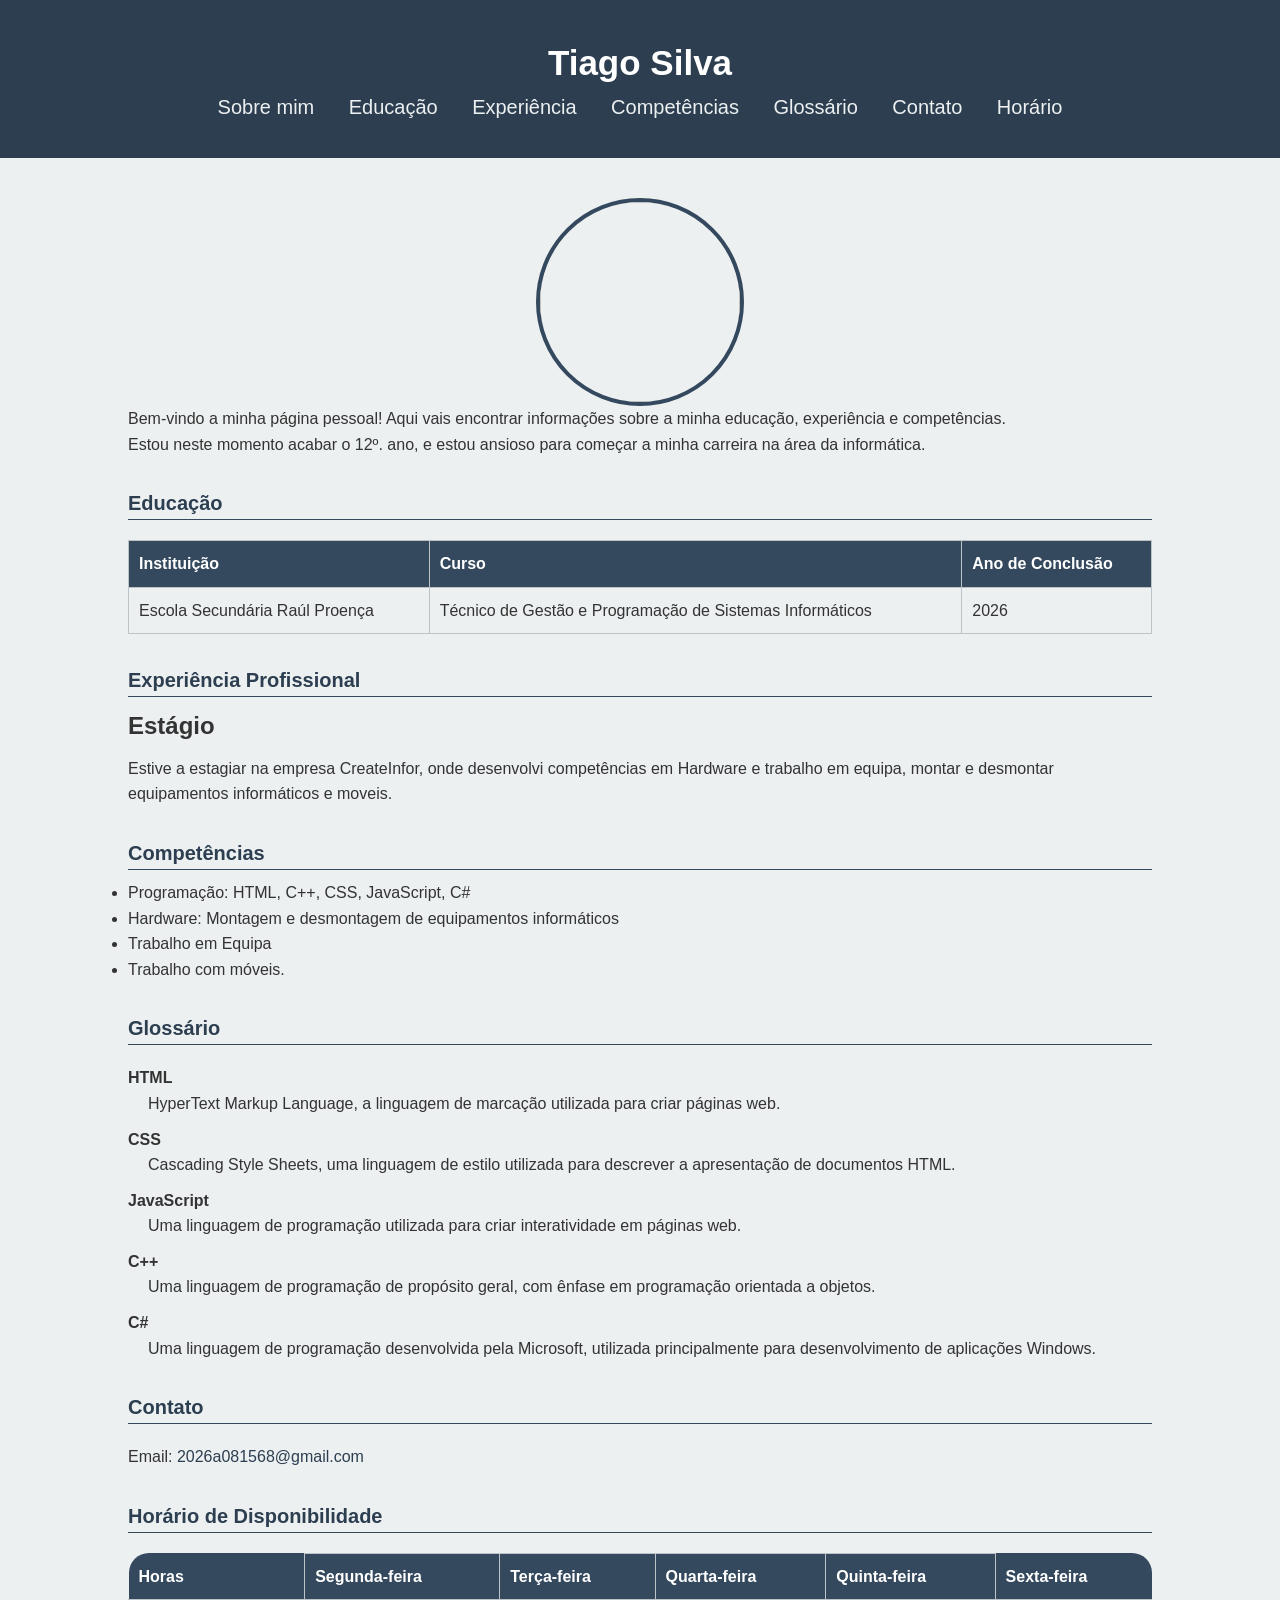
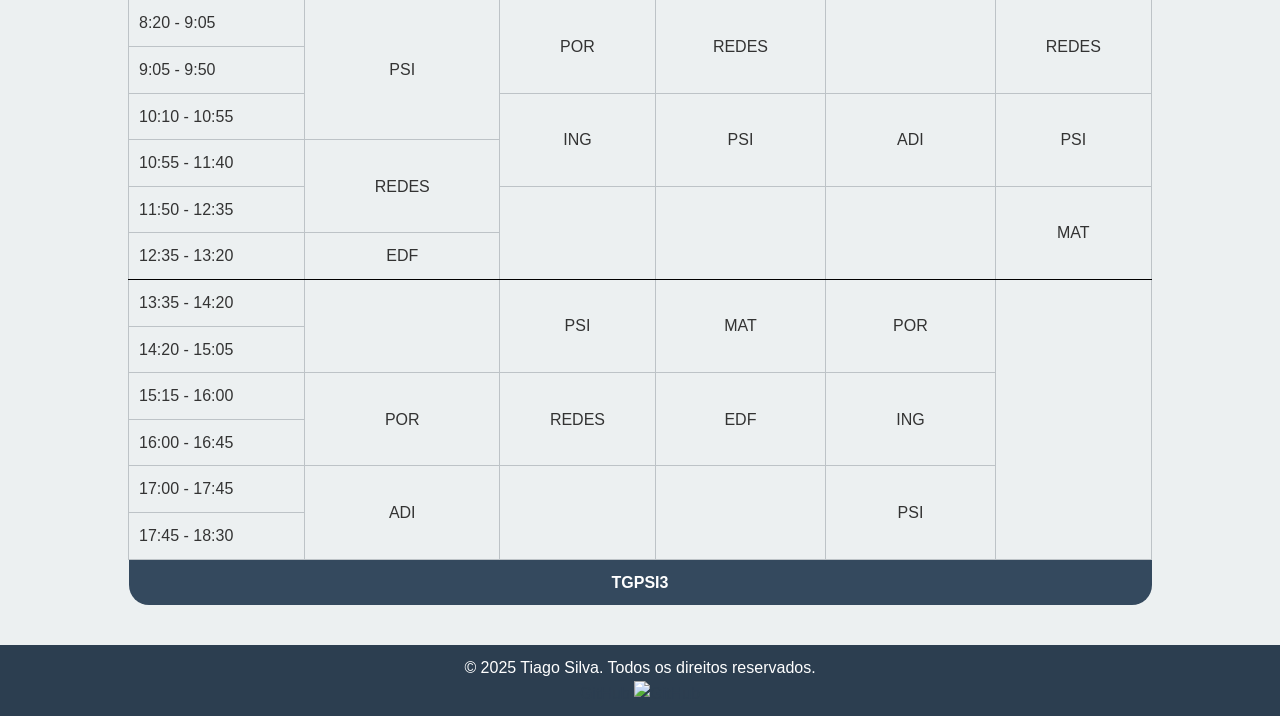
==== commit 04b113fa: "Adicionar a tabela" ====
--- a/index.html
+++ b/index.html
@@ -19,12 +19,13 @@
                 <li> <a href="#competencias">Competências</a></li>
                 <li> <a href="#glossario">Glossário</a></li>
                 <li> <a href="#contato">Contato</a></li>
+                <li> <a href="#horario">Horário</a></li>
             </ul>
         </nav>
     </header>
     <main>
         <div id="Sobre">
-            <img src="/images/IMG_20230710_163203_961.jpg" alt="">
+            <img src="/M4/F1/images/IMG_20230710_163203_961.jpg" alt="">
             <p>Bem-vindo a minha página pessoal! Aqui vais encontrar informações sobre a minha educação, experiência e
                 competências.
                 <br> Estou neste momento acabar o 12º. ano, e estou ansioso para começar a minha carreira na área da
@@ -33,7 +34,7 @@
         </div>
         <div id="educacao">
             <h2>Educação</h2>
-            <table>
+            <table class="1tabela">
                 <thead>
                     <tr>
                         <th>Instituição</th>
@@ -88,6 +89,133 @@
                 Email: <a href="mailto:2026a081568@gmail.com">2026a081568@gmail.com</a><br>
             </address>
         </div>
+        <div id="horario">
+            <h2>Horário de Disponibilidade</h2>
+            <table>
+                <thead>
+                    <tr>
+                        <th class="horario">Horas</th>
+                        <th>Segunda-feira</th>
+                        <th>Terça-feira</th>
+                        <th>Quarta-feira</th>
+                        <th>Quinta-feira</th>
+                        <th class="Sexta">Sexta-feira</th>
+                    </tr>
+                </thead>
+                <tbody>
+                    <tr>
+                        <td>8:20 - 9:05</td>
+                        <td rowspan="3">
+                            <center>PSI</center>
+                        </td>
+                        <td rowspan="2">
+                            <center>POR</center>
+                        </td>
+                        <td rowspan="2">
+                            <center>REDES</center>
+                        </td>
+                        <td rowspan="2"></td>
+                        <td rowspan="2">
+                            <center>REDES</center>
+                        </td>
+                    </tr>
+                    <tr>
+                        <td>9:05 - 9:50</td>
+                    </tr>
+                    <tr>
+                        <td>10:10 - 10:55</td>
+                        <td rowspan="2">
+                            <center>ING</center>
+                        </td>
+                        <td rowspan="2">
+                            <center>PSI</center>
+                        </td>
+                        <td rowspan="2">
+                            <center>ADI</center>
+                        </td>
+                        <td rowspan="2">
+                            <center>PSI</center>
+                        </td>
+                    </tr>
+                    <tr>
+                        <td>10:55 - 11:40</td>
+                        <td rowspan="2">
+                            <center>REDES</center>
+                        </td>
+                    </tr>
+                    <tr>
+                        <td>11:50 - 12:35</td>
+                        <td class="linha1" rowspan="2"></td>
+                        <td class="linha1" rowspan="2"></td>
+                        <td class="linha1" rowspan="2"></td>
+                        <td class="linha1" rowspan="2">
+                            <center>MAT</center>
+                        </td>
+                    </tr>
+                    <tr>
+                        <td class="linha1">12:35 - 13:20</td>
+                        <td class="linha1">
+                            <center>EDF</center>
+                        </td>
+                    </tr>
+                    <tr>
+                        <td>13:35 - 14:20</td>
+                        <td rowspan="2"></td>
+                        <td rowspan="2">
+                            <center>PSI</center>
+                        </td>
+                        <td rowspan="2">
+                            <center>MAT</center>
+                        </td>
+                        <td rowspan="2">
+                            <center>POR</center>
+                        </td>
+                        <td rowspan="6"></td>
+                    </tr>
+                    <tr>
+                        <td>14:20 - 15:05</td>
+                    </tr>
+                    <tr>
+                        <td>15:15 - 16:00</td>
+                        <td rowspan="2">
+                            <center>POR</center>
+                        </td>
+                        <td rowspan="2">
+                            <center>REDES</center>
+                        </td>
+                        <td rowspan="2">
+                            <center>EDF</center>
+                        </td>
+                        <td rowspan="2">
+                            <center>ING</center>
+                        </td>
+                    </tr>
+                    <tr>
+                        <td>16:00 - 16:45</td>
+                    </tr>
+                    <tr>
+                        <td>17:00 - 17:45</td>
+                        <td rowspan="2">
+                            <center>ADI</center>
+                        </td>
+                        <td rowspan="2"></td>
+                        <td rowspan="2"></td>
+                        <td rowspan="2">
+                            <center>PSI</center>
+                        </td>
+                    </tr>
+                    <tr>
+                        <td>17:45 - 18:30</td>
+                    </tr>
+
+                </tbody>
+                <tfoot>
+                    <th class="Final" colspan="6">
+                        <center>TGPSI3</center>
+                    </th>
+                </tfoot>
+            </table>
+
     </main>
     <footer>
         <p>&copy; 2025 Tiago Silva. Todos os direitos reservados.</p>
--- a/css/style.css
+++ b/css/style.css
@@ -117,7 +117,7 @@
     margin-top: 20px;
 }
 
-table,
+.table,
 th,
 td {
     border: 1px solid #BDC3C7;
@@ -142,6 +142,27 @@
 tdbody tr:hover {
     background-color: #D5D8DC;
     /* Cor de fundo ao passar o mouse sobre a linha */
+}
+
+/*tabela Horario*/
+.linha1 {
+    border-bottom: 1px solid #000000;
+}
+
+.horario {
+    border-top-left-radius: 20px;
+    border: none;
+}
+
+.Sexta {
+    border-top-right-radius: 20px;
+    border: none;
+}
+
+.Final {
+    border-bottom-left-radius: 20px;
+    border-bottom-right-radius: 20px;
+    border: none;
 }
 
 /* Estilo Glossário */
